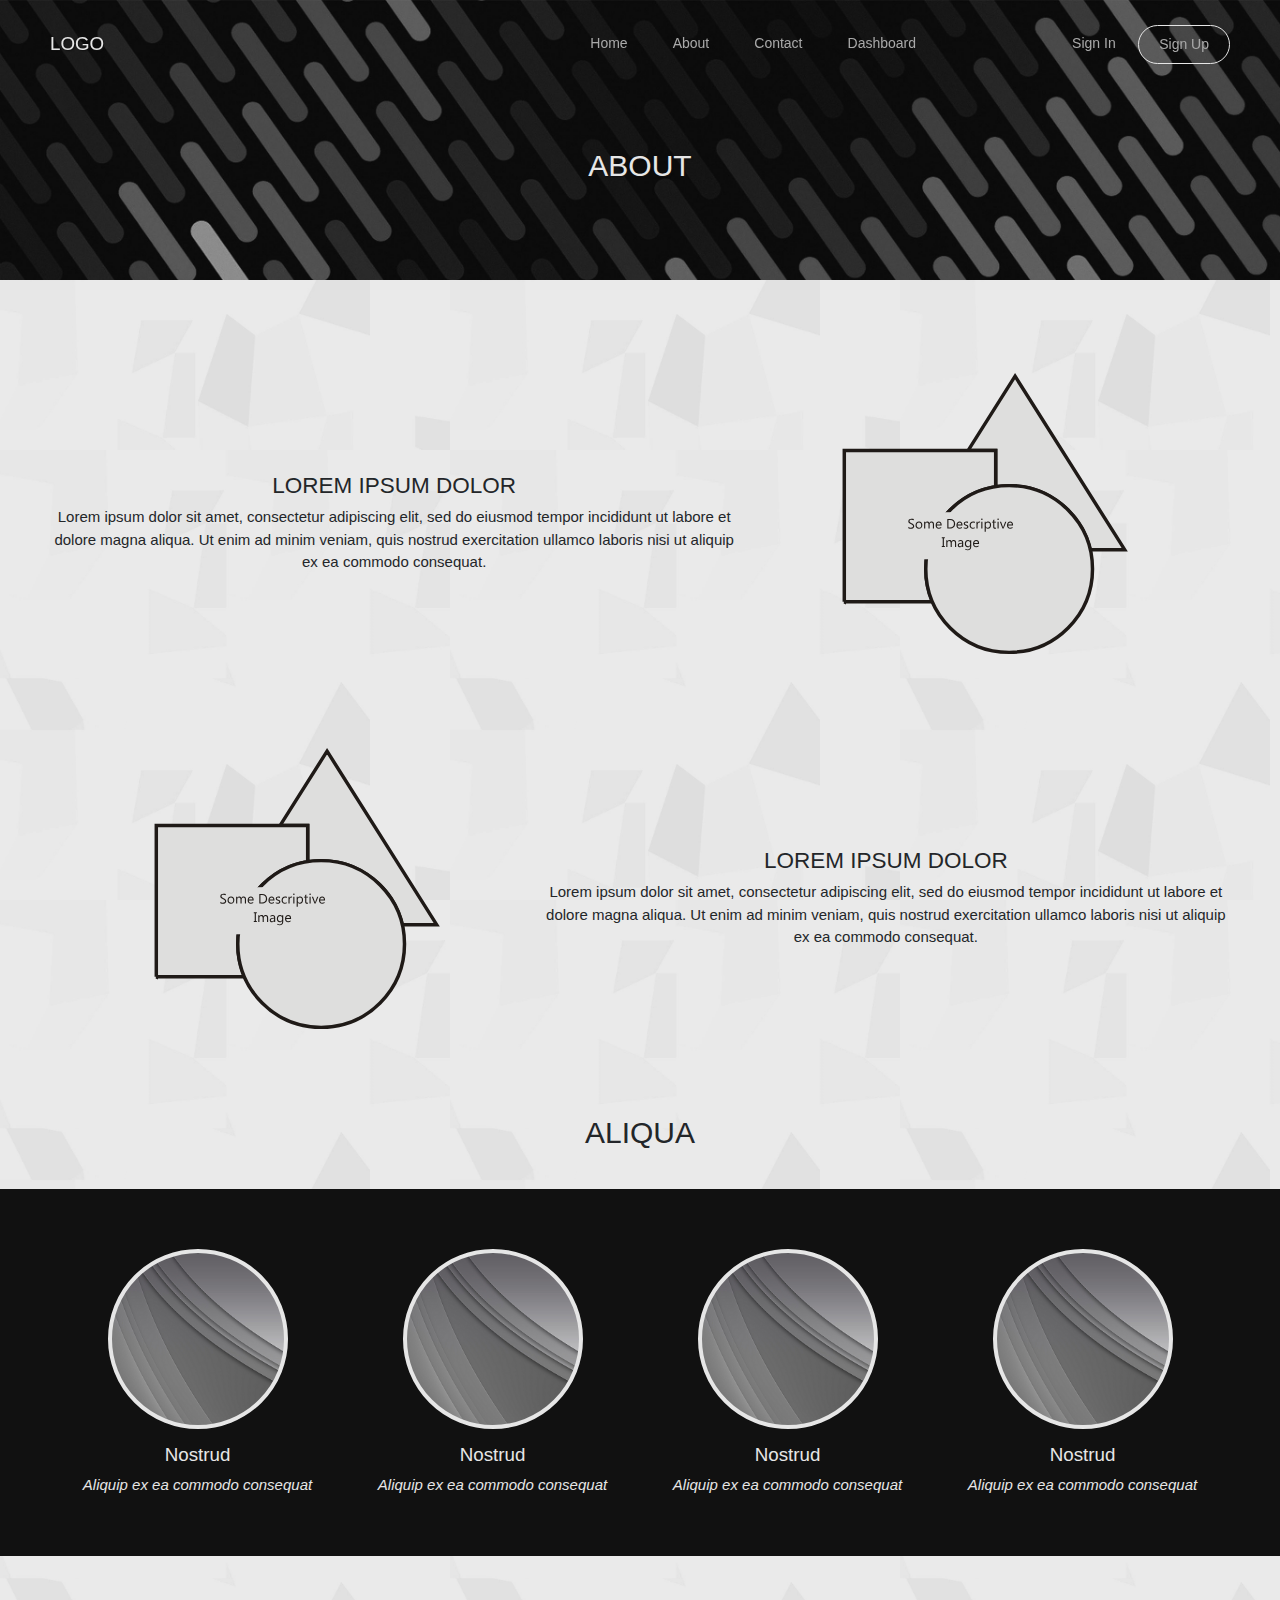
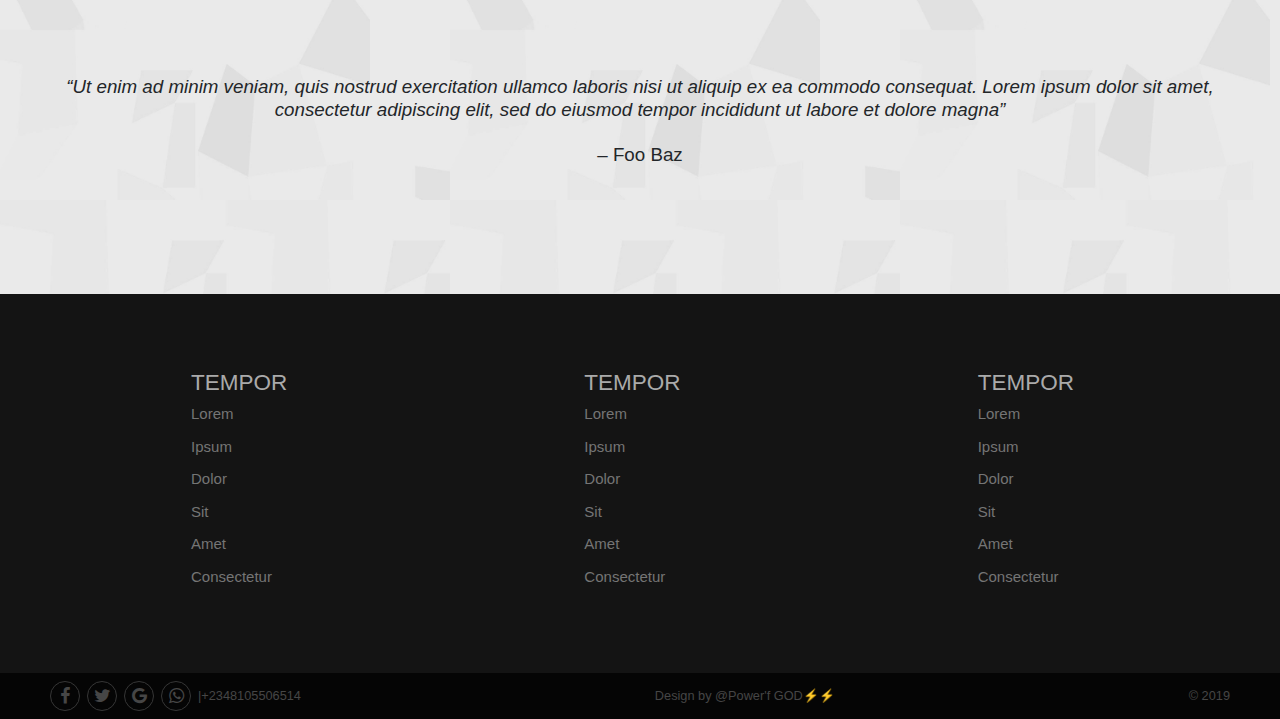
==== mock-ups/about.html @ dcc2e162 "Add files via upload" ====
<!DOCTYPE html>
<html lang='en'>
  <head>
    <meta charset='UTF-8'>
    <meta name='viewport' content='width=device-width, initial-scale=1.25'>
    <meta http-equiv='X-UA-Compatible' content='ie=edge'>
    <title>About - Mock-Ups</title>
    <!-- <link rel='stylesheet' href='https://maxcdn.bootstrapcdn.com/bootstrap/4.1.3/css/bootstrap.min.css' /> -->
    <!-- <link rel="stylesheet" href="https://cdnjs.cloudflare.com/ajax/libs/font-awesome/4.7.0/css/font-awesome.min.css"> -->
    <link rel='stylesheet' type='text/css' href='bootstrap/bootstrap.min.css' />
    <link rel="stylesheet" type='text/css' href="font-awesome/css/fa.min.css" />
    <link rel='stylesheet' type='text/css' href='css/abstract.css' />
    <link rel='stylesheet' type='text/css' href='css/header_footer.css' />
    <link rel='stylesheet' type='text/css' href='css/about.css' />
    <link rel='stylesheet' type='text/css' href='css/responsive.css' />
  </head>

 
  <body>
    <header class='fixed-top nav-wrapper'>
      <!-- navbar section - START -->
      <nav class='navbar navbar-expand-sm nav-for-PCs'>
        <div class='container-fluid'>
          <a class='navbar-brand align-self-center' href='index.html'>LOGO</a>
          <div class='navbar-nav navbar-nav-ul-wrapper d-flex justify-content-end'>
            <ul class='navbar-nav navbar-nav-ul-1 d-flex justify-content-end'>
              <li class='nav-item'>
                <!-- home page link -->
                <a class='nav-link' href='index.html'>Home</a>
              </li>
              <li class='nav-item'>
                <!-- about page link -->
                <a class='nav-link' href='about.html'>About</a>
              </li>
              <li class='nav-item'>
                <!-- contact page link -->
                <a class='nav-link' href='contact.html'>Contact</a>
              </li>
              <li class='nav-item'>
                <!-- dashboard link -->
                <a class='nav-link' href='dashboard.html'>Dashboard</a>
              </li>
            </ul>
            <ul class='navbar-nav navbar-nav-ul-2 d-flex justify-content-end'>
              <li class='nav-item'>
                <!-- sign in page link -->
                <a class='nav-link d-flex signin-link' href='signin.html'>Sign In</a>
              </li>
              <li class='nav-item'>
                <!-- sign up page link -->
                <a class='nav-link signup-link button' href='signup.html'>Sign Up</a>
              </li>
            </ul>
          </div>
        </div>
      </nav>

      <!-- for small screens e.g. mobile screens -->
      <nav class='navbar nav-for-mobiles' >
        <div class='container-fluid'>
          <!-- wrapper for icon and toggler button -->
          <div class='icon-toggler-wrapper d-flex justify-content-between col-12 no-pad'>
            <a class='navbar-brand align-self-center' href='index.html'>LOGO</a>
            <button class='navbar-toggler collapsed no-pad' type='button' data-toggle='collapse' data-target='#collapsibleNavbar' aria-expanded='false'>☰</button>
          </div>
        </div>
      </nav>
      <!-- nav links -->
      <div class='container-fluid no-pad navbar-collapse collapse' id='collapsibleNavbar'>
        <ul class='navbar-nav text-center'>
          <li class='nav-item'>
            <!-- home page link -->
            <a class='nav-link' href='index.html'>Home</a>
          </li>
          <li class='nav-item'>
            <!-- about page link -->
            <a class='nav-link' href='about.html'>About</a>
          </li>
          <li class='nav-item'>
            <!-- contact page link -->
            <a class='nav-link' href='contact.html'>Contact</a>
          </li>
          <li class='nav-item'>
            <!-- dashboard link -->
            <a class='nav-link' href='dashboard.html'>Dashboard</a>
          </li>
          <li class='nav-item'>
            <!-- signin page link -->
            <a class='nav-link' href='signin.html'>Sign In</a>
          </li>
          <li class='nav-item'>
            <!-- signup page link -->
            <a class='nav-link signup-link button' href='signup.html'>Sign Up</a>
          </li>
        </ul>
      </div>
      <!-- navbar section - END -->
    </header>

    
    <main class="about">
      <!-- landing page background-image section - START -->
      <div class='cur-page-top-bg-image'>
        <div class='container-fluid d-flex justify-content-center cur-page-top-bg-image-content'>
          <section class='d-flex flex-column justify-content-center text-center desc-content-wrapper'>
            <div class="pad-y-30px"></div>
            <h2>ABOUT</h2>
          </section>
        </div>
      </div>
      <!-- landing page background-image section - END -->

      <div class="sub-main">
        <div class="container-fluid d-flex flex-column align-items-center justify-content-center">
          <div class="pad-y-15px"></div>
          <div class="pad-y-15px d-flex flex-wrap align-items-center">
            <section class="col-12 col-md-7 text-center no-pad marg-t-30px marg-b-15px">
              <h4>LOREM IPSUM DOLOR</h4>
              <p>
                Lorem ipsum dolor sit amet, consectetur adipiscing elit, sed do eiusmod tempor incididunt ut labore et dolore magna aliqua. Ut enim ad minim veniam, quis nostrud exercitation ullamco laboris nisi ut aliquip ex ea commodo consequat.
              </p>
            </section>
            <section class="col-12 col-md-5 no-pad marg-t-15px marg-b-30px text-center">
              <img class="text-section-desc-img" src="images/desc_image.svg" />
            </section>
          </div>
          <div class="pad-y-15px d-flex flex-wrap align-items-center">
            <section class="col-12 col-md-7 text-center no-pad marg-t-30px marg-b-15px order-2">
              <h4>LOREM IPSUM DOLOR</h4>
              <p>
                Lorem ipsum dolor sit amet, consectetur adipiscing elit, sed do eiusmod tempor incididunt ut labore et dolore magna aliqua. Ut enim ad minim veniam, quis nostrud exercitation ullamco laboris nisi ut aliquip ex ea commodo consequat.
              </p>
            </section>
            <section class="col-12 col-md-5 no-pad marg-t-15px marg-b-30px text-center">
              <img class="text-section-desc-img" src="images/desc_image.svg" />
            </section>
          </div>
        </div>
  
        <h2 class="container-fluid text-center pad-y-30px">ALIQUA</h2>
        <div class="about-photos-container">
          <div class="container-fluid text-center">  
            <section class="d-flex flex-wrap pad-y-30px">
              <div class="col-12 col-md-3 d-flex flex-column pad-y-30px">
                <div class="about-photos marg-b-15px align-self-center"></div>
                <h5>Nostrud</h5>
                <i>Aliquip ex ea commodo consequat</i>
              </div>
              <div class="col-12 col-md-3 d-flex flex-column pad-y-30px">
                <div class="about-photos marg-b-15px align-self-center"></div>
                <h5>Nostrud</h5>
                <i>Aliquip ex ea commodo consequat</i>
              </div>
              <div class="col-12 col-md-3 d-flex flex-column pad-y-30px">
                <div class="about-photos marg-b-15px align-self-center"></div>
                <h5>Nostrud</h5>
                <i>Aliquip ex ea commodo consequat</i>
              </div>
              <div class="col-12 col-md-3 d-flex flex-column pad-y-30px">
                <div class="about-photos marg-b-15px align-self-center"></div>
                <h5>Nostrud</h5>
                <i>Aliquip ex ea commodo consequat</i>
              </div>
            </section>
          </div>
        </div>
        
        <div class="pad-y-30px"></div>
        <div class="container-fluid text-center pad-y-60px">
          <h5 class="col-12">
            <i>“Ut enim ad minim veniam, quis nostrud exercitation ullamco laboris nisi ut aliquip ex ea commodo consequat. Lorem ipsum dolor sit amet, consectetur adipiscing elit, sed do eiusmod tempor incididunt ut labore et dolore magna”</i><br /><br />– Foo Baz
          </h5>
        </div>
      </div>
      <div class="pad-y-30px"></div>
    </main>


    <!-- footer - START -->
    <footer>
      <div>
        <div class='container-fluid d-flex flex-wrap pad-y-60px'>
          <section class='col-12 col-sm-6 col-md-4 d-flex justify-content-center no-pad pad-y-15px pad-r-15px footer-sections'>
            <div>
              <h4>TEMPOR</h4>
              <ul>
                <li>Lorem</li>
                <li>Ipsum</li>
                <li>Dolor</li>
                <li>Sit</li>
                <li>Amet</li>
                <li>Consectetur</li>
              </ul>
            </div>
          </section>
          <section class='col-12 col-sm-6 col-md-4 d-flex justify-content-center no-pad pad-y-15px pad-r-15px footer-sections'>
            <div>
              <h4>TEMPOR</h4>
              <ul>
                <li>Lorem</li>
                <li>Ipsum</li>
                <li>Dolor</li>
                <li>Sit</li>
                <li>Amet</li>
                <li>Consectetur</li>
              </ul>
            </div>
          </section>
          <section class='col-12 col-sm-6 col-md-4 d-flex justify-content-center no-pad pad-y-15px pad-r-15px footer-sections'>
            <div>
              <h4>TEMPOR</h4>
              <ul>
                <li>Lorem</li>
                <li>Ipsum</li>
                <li>Dolor</li>
                <li>Sit</li>
                <li>Amet</li>
                <li>Consectetur</li>
              </ul>
            </div>
          </section>
        </div>
      </div>
      <!-- sub-footer - START -->
      <div>
        <div class='container-fluid d-flex flex-wrap justify-content-between'>
          <section class='d-flex justify-content-between align-items-center'>
            <a href='#!' class='d-flex align-items-center justify-content-center soc-icon'>
              <i class="fa fa-facebook"></i>
            </a>
            <a href='#!' class='d-flex align-items-center justify-content-center soc-icon'>
              <i class="fa fa-twitter"></i>
            </a>
            <a href='#!' class='d-flex align-items-center justify-content-center soc-icon'>
              <i class="fa fa-google"></i>
            </a>
            <a href='#!' class='d-flex align-items-center justify-content-center soc-icon'>
              <i class="fa fa-whatsapp"></i>
            </a>|
            <a href="tel:+2348105506514 ">+2348105506514</a> 
          </section>
          <section>Design by <a href="https://api.whatsapp.com/send?phone=2348105506514" target="_blank">@Power'f GOD⚡⚡</a></section>
          <section>&copy; 2019</section>
        </div>
      </div>
      <!-- sub-footer - END -->
    </footer>
    <!-- footer end  -->

    <div class="fixed-top h-100 w-100 dark-bg-overlay hide"></div>
    
  
    <!-- <script src='https://ajax.googleapis.com/ajax/libs/jquery/3.3.1/jquery.min.js'></script> -->
    <!-- <script src='https://maxcdn.bootstrapcdn.com/bootstrap/4.1.3/js/bootstrap.min.js'></script> -->
    <script type='text/javascript' src='js/jquery.js'></script>
    <script type='text/javascript' src='bootstrap/bootstrap.min.js'></script>
    <script type='text/javascript' src='js/main.js'></script>
  </body>
</html>
---- mock-ups/font-awesome/css/fa.min.css ----
/*!
 *  Font Awesome 4.7.0 by @davegandy - http://fontawesome.io - @fontawesome
 *  License - http://fontawesome.io/license (Font: SIL OFL 1.1, CSS: MIT License)
 */@font-face{font-family:'FontAwesome';src:url('../fonts/fontawesome-webfont.eot?v=4.7.0');src:url('../fonts/fontawesome-webfont.eot?#iefix&v=4.7.0') format('embedded-opentype'),url('../fonts/fontawesome-webfont.woff2?v=4.7.0') format('woff2'),url('../fonts/fontawesome-webfont.woff?v=4.7.0') format('woff'),url('../fonts/fontawesome-webfont.ttf?v=4.7.0') format('truetype'),url('../fonts/fontawesome-webfont.svg?v=4.7.0#fontawesomeregular') format('svg');font-weight:normal;font-style:normal}.fa{display:inline-block;font:normal normal normal 14px/1 FontAwesome;font-size:inherit;text-rendering:auto;-webkit-font-smoothing:antialiased;-moz-osx-font-smoothing:grayscale}.fa-lg{font-size:1.33333333em;line-height:.75em;vertical-align:-15%}.fa-2x{font-size:2em}.fa-3x{font-size:3em}.fa-4x{font-size:4em}.fa-5x{font-size:5em}.fa-fw{width:1.28571429em;text-align:center}.fa-ul{padding-left:0;margin-left:2.14285714em;list-style-type:none}.fa-ul>li{position:relative}.fa-li{position:absolute;left:-2.14285714em;width:2.14285714em;top:.14285714em;text-align:center}.fa-li.fa-lg{left:-1.85714286em}.fa-border{padding:.2em .25em .15em;border:solid .08em #eee;border-radius:.1em}.fa-pull-left{float:left}.fa-pull-right{float:right}.fa.fa-pull-left{margin-right:.3em}.fa.fa-pull-right{margin-left:.3em}.pull-right{float:right}.pull-left{float:left}.fa.pull-left{margin-right:.3em}.fa.pull-right{margin-left:.3em}.fa-spin{-webkit-animation:fa-spin 2s infinite linear;animation:fa-spin 2s infinite linear}.fa-pulse{-webkit-animation:fa-spin 1s infinite steps(8);animation:fa-spin 1s infinite steps(8)}@-webkit-keyframes fa-spin{0%{-webkit-transform:rotate(0deg);transform:rotate(0deg)}100%{-webkit-transform:rotate(359deg);transform:rotate(359deg)}}@keyframes fa-spin{0%{-webkit-transform:rotate(0deg);transform:rotate(0deg)}100%{-webkit-transform:rotate(359deg);transform:rotate(359deg)}}.fa-rotate-90{-ms-filter:"progid:DXImageTransform.Microsoft.BasicImage(rotation=1)";-webkit-transform:rotate(90deg);-ms-transform:rotate(90deg);transform:rotate(90deg)}.fa-rotate-180{-ms-filter:"progid:DXImageTransform.Microsoft.BasicImage(rotation=2)";-webkit-transform:rotate(180deg);-ms-transform:rotate(180deg);transform:rotate(180deg)}.fa-rotate-270{-ms-filter:"progid:DXImageTransform.Microsoft.BasicImage(rotation=3)";-webkit-transform:rotate(270deg);-ms-transform:rotate(270deg);transform:rotate(270deg)}.fa-flip-horizontal{-ms-filter:"progid:DXImageTransform.Microsoft.BasicImage(rotation=0, mirror=1)";-webkit-transform:scale(-1, 1);-ms-transform:scale(-1, 1);transform:scale(-1, 1)}.fa-flip-vertical{-ms-filter:"progid:DXImageTransform.Microsoft.BasicImage(rotation=2, mirror=1)";-webkit-transform:scale(1, -1);-ms-transform:scale(1, -1);transform:scale(1, -1)}:root .fa-rotate-90,:root .fa-rotate-180,:root .fa-rotate-270,:root .fa-flip-horizontal,:root .fa-flip-vertical{filter:none}.fa-stack{position:relative;display:inline-block;width:2em;height:2em;line-height:2em;vertical-align:middle}.fa-stack-1x,.fa-stack-2x{position:absolute;left:0;width:100%;text-align:center}.fa-stack-1x{line-height:inherit}.fa-stack-2x{font-size:2em}.fa-inverse{color:#fff}.fa-glass:before{content:"\f000"}.fa-music:before{content:"\f001"}.fa-search:before{content:"\f002"}.fa-envelope-o:before{content:"\f003"}.fa-heart:before{content:"\f004"}.fa-star:before{content:"\f005"}.fa-star-o:before{content:"\f006"}.fa-user:before{content:"\f007"}.fa-film:before{content:"\f008"}.fa-th-large:before{content:"\f009"}.fa-th:before{content:"\f00a"}.fa-th-list:before{content:"\f00b"}.fa-check:before{content:"\f00c"}.fa-remove:before,.fa-close:before,.fa-times:before{content:"\f00d"}.fa-search-plus:before{content:"\f00e"}.fa-search-minus:before{content:"\f010"}.fa-power-off:before{content:"\f011"}.fa-signal:before{content:"\f012"}.fa-gear:before,.fa-cog:before{content:"\f013"}.fa-trash-o:before{content:"\f014"}.fa-home:before{content:"\f015"}.fa-file-o:before{content:"\f016"}.fa-clock-o:before{content:"\f017"}.fa-road:before{content:"\f018"}.fa-download:before{content:"\f019"}.fa-arrow-circle-o-down:before{content:"\f01a"}.fa-arrow-circle-o-up:before{content:"\f01b"}.fa-inbox:before{content:"\f01c"}.fa-play-circle-o:before{content:"\f01d"}.fa-rotate-right:before,.fa-repeat:before{content:"\f01e"}.fa-refresh:before{content:"\f021"}.fa-list-alt:before{content:"\f022"}.fa-lock:before{content:"\f023"}.fa-flag:before{content:"\f024"}.fa-headphones:before{content:"\f025"}.fa-volume-off:before{content:"\f026"}.fa-volume-down:before{content:"\f027"}.fa-volume-up:before{content:"\f028"}.fa-qrcode:before{content:"\f029"}.fa-barcode:before{content:"\f02a"}.fa-tag:before{content:"\f02b"}.fa-tags:before{content:"\f02c"}.fa-book:before{content:"\f02d"}.fa-bookmark:before{content:"\f02e"}.fa-print:before{content:"\f02f"}.fa-camera:before{content:"\f030"}.fa-font:before{content:"\f031"}.fa-bold:before{content:"\f032"}.fa-italic:before{content:"\f033"}.fa-text-height:before{content:"\f034"}.fa-text-width:before{content:"\f035"}.fa-align-left:before{content:"\f036"}.fa-align-center:before{content:"\f037"}.fa-align-right:before{content:"\f038"}.fa-align-justify:before{content:"\f039"}.fa-list:before{content:"\f03a"}.fa-dedent:before,.fa-outdent:before{content:"\f03b"}.fa-indent:before{content:"\f03c"}.fa-video-camera:before{content:"\f03d"}.fa-photo:before,.fa-image:before,.fa-picture-o:before{content:"\f03e"}.fa-pencil:before{content:"\f040"}.fa-map-marker:before{content:"\f041"}.fa-adjust:before{content:"\f042"}.fa-tint:before{content:"\f043"}.fa-edit:before,.fa-pencil-square-o:before{content:"\f044"}.fa-share-square-o:before{content:"\f045"}.fa-check-square-o:before{content:"\f046"}.fa-arrows:before{content:"\f047"}.fa-step-backward:before{content:"\f048"}.fa-fast-backward:before{content:"\f049"}.fa-backward:before{content:"\f04a"}.fa-play:before{content:"\f04b"}.fa-pause:before{content:"\f04c"}.fa-stop:before{content:"\f04d"}.fa-forward:before{content:"\f04e"}.fa-fast-forward:before{content:"\f050"}.fa-step-forward:before{content:"\f051"}.fa-eject:before{content:"\f052"}.fa-chevron-left:before{content:"\f053"}.fa-chevron-right:before{content:"\f054"}.fa-plus-circle:before{content:"\f055"}.fa-minus-circle:before{content:"\f056"}.fa-times-circle:before{content:"\f057"}.fa-check-circle:before{content:"\f058"}.fa-question-circle:before{content:"\f059"}.fa-info-circle:before{content:"\f05a"}.fa-crosshairs:before{content:"\f05b"}.fa-times-circle-o:before{content:"\f05c"}.fa-check-circle-o:before{content:"\f05d"}.fa-ban:before{content:"\f05e"}.fa-arrow-left:before{content:"\f060"}.fa-arrow-right:before{content:"\f061"}.fa-arrow-up:before{content:"\f062"}.fa-arrow-down:before{content:"\f063"}.fa-mail-forward:before,.fa-share:before{content:"\f064"}.fa-expand:before{content:"\f065"}.fa-compress:before{content:"\f066"}.fa-plus:before{content:"\f067"}.fa-minus:before{content:"\f068"}.fa-asterisk:before{content:"\f069"}.fa-exclamation-circle:before{content:"\f06a"}.fa-gift:before{content:"\f06b"}.fa-leaf:before{content:"\f06c"}.fa-fire:before{content:"\f06d"}.fa-eye:before{content:"\f06e"}.fa-eye-slash:before{content:"\f070"}.fa-warning:before,.fa-exclamation-triangle:before{content:"\f071"}.fa-plane:before{content:"\f072"}.fa-calendar:before{content:"\f073"}.fa-random:before{content:"\f074"}.fa-comment:before{content:"\f075"}.fa-magnet:before{content:"\f076"}.fa-chevron-up:before{content:"\f077"}.fa-chevron-down:before{content:"\f078"}.fa-retweet:before{content:"\f079"}.fa-shopping-cart:before{content:"\f07a"}.fa-folder:before{content:"\f07b"}.fa-folder-open:before{content:"\f07c"}.fa-arrows-v:before{content:"\f07d"}.fa-arrows-h:before{content:"\f07e"}.fa-bar-chart-o:before,.fa-bar-chart:before{content:"\f080"}.fa-twitter-square:before{content:"\f081"}.fa-facebook-square:before{content:"\f082"}.fa-camera-retro:before{content:"\f083"}.fa-key:before{content:"\f084"}.fa-gears:before,.fa-cogs:before{content:"\f085"}.fa-comments:before{content:"\f086"}.fa-thumbs-o-up:before{content:"\f087"}.fa-thumbs-o-down:before{content:"\f088"}.fa-star-half:before{content:"\f089"}.fa-heart-o:before{content:"\f08a"}.fa-sign-out:before{content:"\f08b"}.fa-linkedin-square:before{content:"\f08c"}.fa-thumb-tack:before{content:"\f08d"}.fa-external-link:before{content:"\f08e"}.fa-sign-in:before{content:"\f090"}.fa-trophy:before{content:"\f091"}.fa-github-square:before{content:"\f092"}.fa-upload:before{content:"\f093"}.fa-lemon-o:before{content:"\f094"}.fa-phone:before{content:"\f095"}.fa-square-o:before{content:"\f096"}.fa-bookmark-o:before{content:"\f097"}.fa-phone-square:before{content:"\f098"}.fa-twitter:before{content:"\f099"}.fa-facebook-f:before,.fa-facebook:before{content:"\f09a"}.fa-github:before{content:"\f09b"}.fa-unlock:before{content:"\f09c"}.fa-credit-card:before{content:"\f09d"}.fa-feed:before,.fa-rss:before{content:"\f09e"}.fa-hdd-o:before{content:"\f0a0"}.fa-bullhorn:before{content:"\f0a1"}.fa-bell:before{content:"\f0f3"}.fa-certificate:before{content:"\f0a3"}.fa-hand-o-right:before{content:"\f0a4"}.fa-hand-o-left:before{content:"\f0a5"}.fa-hand-o-up:before{content:"\f0a6"}.fa-hand-o-down:before{content:"\f0a7"}.fa-arrow-circle-left:before{content:"\f0a8"}.fa-arrow-circle-right:before{content:"\f0a9"}.fa-arrow-circle-up:before{content:"\f0aa"}.fa-arrow-circle-down:before{content:"\f0ab"}.fa-globe:before{content:"\f0ac"}.fa-wrench:before{content:"\f0ad"}.fa-tasks:before{content:"\f0ae"}.fa-filter:before{content:"\f0b0"}.fa-briefcase:before{content:"\f0b1"}.fa-arrows-alt:before{content:"\f0b2"}.fa-group:before,.fa-users:before{content:"\f0c0"}.fa-chain:before,.fa-link:before{content:"\f0c1"}.fa-cloud:before{content:"\f0c2"}.fa-flask:before{content:"\f0c3"}.fa-cut:before,.fa-scissors:before{content:"\f0c4"}.fa-copy:before,.fa-files-o:before{content:"\f0c5"}.fa-paperclip:before{content:"\f0c6"}.fa-save:before,.fa-floppy-o:before{content:"\f0c7"}.fa-square:before{content:"\f0c8"}.fa-navicon:before,.fa-reorder:before,.fa-bars:before{content:"\f0c9"}.fa-list-ul:before{content:"\f0ca"}.fa-list-ol:before{content:"\f0cb"}.fa-strikethrough:before{content:"\f0cc"}.fa-underline:before{content:"\f0cd"}.fa-table:before{content:"\f0ce"}.fa-magic:before{content:"\f0d0"}.fa-truck:before{content:"\f0d1"}.fa-pinterest:before{content:"\f0d2"}.fa-pinterest-square:before{content:"\f0d3"}.fa-google-plus-square:before{content:"\f0d4"}.fa-google-plus:before{content:"\f0d5"}.fa-money:before{content:"\f0d6"}.fa-caret-down:before{content:"\f0d7"}.fa-caret-up:before{content:"\f0d8"}.fa-caret-left:before{content:"\f0d9"}.fa-caret-right:before{content:"\f0da"}.fa-columns:before{content:"\f0db"}.fa-unsorted:before,.fa-sort:before{content:"\f0dc"}.fa-sort-down:before,.fa-sort-desc:before{content:"\f0dd"}.fa-sort-up:before,.fa-sort-asc:before{content:"\f0de"}.fa-envelope:before{content:"\f0e0"}.fa-linkedin:before{content:"\f0e1"}.fa-rotate-left:before,.fa-undo:before{content:"\f0e2"}.fa-legal:before,.fa-gavel:before{content:"\f0e3"}.fa-dashboard:before,.fa-tachometer:before{content:"\f0e4"}.fa-comment-o:before{content:"\f0e5"}.fa-comments-o:before{content:"\f0e6"}.fa-flash:before,.fa-bolt:before{content:"\f0e7"}.fa-sitemap:before{content:"\f0e8"}.fa-umbrella:before{content:"\f0e9"}.fa-paste:before,.fa-clipboard:before{content:"\f0ea"}.fa-lightbulb-o:before{content:"\f0eb"}.fa-exchange:before{content:"\f0ec"}.fa-cloud-download:before{content:"\f0ed"}.fa-cloud-upload:before{content:"\f0ee"}.fa-user-md:before{content:"\f0f0"}.fa-stethoscope:before{content:"\f0f1"}.fa-suitcase:before{content:"\f0f2"}.fa-bell-o:before{content:"\f0a2"}.fa-coffee:before{content:"\f0f4"}.fa-cutlery:before{content:"\f0f5"}.fa-file-text-o:before{content:"\f0f6"}.fa-building-o:before{content:"\f0f7"}.fa-hospital-o:before{content:"\f0f8"}.fa-ambulance:before{content:"\f0f9"}.fa-medkit:before{content:"\f0fa"}.fa-fighter-jet:before{content:"\f0fb"}.fa-beer:before{content:"\f0fc"}.fa-h-square:before{content:"\f0fd"}.fa-plus-square:before{content:"\f0fe"}.fa-angle-double-left:before{content:"\f100"}.fa-angle-double-right:before{content:"\f101"}.fa-angle-double-up:before{content:"\f102"}.fa-angle-double-down:before{content:"\f103"}.fa-angle-left:before{content:"\f104"}.fa-angle-right:before{content:"\f105"}.fa-angle-up:before{content:"\f106"}.fa-angle-down:before{content:"\f107"}.fa-desktop:before{content:"\f108"}.fa-laptop:before{content:"\f109"}.fa-tablet:before{content:"\f10a"}.fa-mobile-phone:before,.fa-mobile:before{content:"\f10b"}.fa-circle-o:before{content:"\f10c"}.fa-quote-left:before{content:"\f10d"}.fa-quote-right:before{content:"\f10e"}.fa-spinner:before{content:"\f110"}.fa-circle:before{content:"\f111"}.fa-mail-reply:before,.fa-reply:before{content:"\f112"}.fa-github-alt:before{content:"\f113"}.fa-folder-o:before{content:"\f114"}.fa-folder-open-o:before{content:"\f115"}.fa-smile-o:before{content:"\f118"}.fa-frown-o:before{content:"\f119"}.fa-meh-o:before{content:"\f11a"}.fa-gamepad:before{content:"\f11b"}.fa-keyboard-o:before{content:"\f11c"}.fa-flag-o:before{content:"\f11d"}.fa-flag-checkered:before{content:"\f11e"}.fa-terminal:before{content:"\f120"}.fa-code:before{content:"\f121"}.fa-mail-reply-all:before,.fa-reply-all:before{content:"\f122"}.fa-star-half-empty:before,.fa-star-half-full:before,.fa-star-half-o:before{content:"\f123"}.fa-location-arrow:before{content:"\f124"}.fa-crop:before{content:"\f125"}.fa-code-fork:before{content:"\f126"}.fa-unlink:before,.fa-chain-broken:before{content:"\f127"}.fa-question:before{content:"\f128"}.fa-info:before{content:"\f129"}.fa-exclamation:before{content:"\f12a"}.fa-superscript:before{content:"\f12b"}.fa-subscript:before{content:"\f12c"}.fa-eraser:before{content:"\f12d"}.fa-puzzle-piece:before{content:"\f12e"}.fa-microphone:before{content:"\f130"}.fa-microphone-slash:before{content:"\f131"}.fa-shield:before{content:"\f132"}.fa-calendar-o:before{content:"\f133"}.fa-fire-extinguisher:before{content:"\f134"}.fa-rocket:before{content:"\f135"}.fa-maxcdn:before{content:"\f136"}.fa-chevron-circle-left:before{content:"\f137"}.fa-chevron-circle-right:before{content:"\f138"}.fa-chevron-circle-up:before{content:"\f139"}.fa-chevron-circle-down:before{content:"\f13a"}.fa-html5:before{content:"\f13b"}.fa-css3:before{content:"\f13c"}.fa-anchor:before{content:"\f13d"}.fa-unlock-alt:before{content:"\f13e"}.fa-bullseye:before{content:"\f140"}.fa-ellipsis-h:before{content:"\f141"}.fa-ellipsis-v:before{content:"\f142"}.fa-rss-square:before{content:"\f143"}.fa-play-circle:before{content:"\f144"}.fa-ticket:before{content:"\f145"}.fa-minus-square:before{content:"\f146"}.fa-minus-square-o:before{content:"\f147"}.fa-level-up:before{content:"\f148"}.fa-level-down:before{content:"\f149"}.fa-check-square:before{content:"\f14a"}.fa-pencil-square:before{content:"\f14b"}.fa-external-link-square:before{content:"\f14c"}.fa-share-square:before{content:"\f14d"}.fa-compass:before{content:"\f14e"}.fa-toggle-down:before,.fa-caret-square-o-down:before{content:"\f150"}.fa-toggle-up:before,.fa-caret-square-o-up:before{content:"\f151"}.fa-toggle-right:before,.fa-caret-square-o-right:before{content:"\f152"}.fa-euro:before,.fa-eur:before{content:"\f153"}.fa-gbp:before{content:"\f154"}.fa-dollar:before,.fa-usd:before{content:"\f155"}.fa-rupee:before,.fa-inr:before{content:"\f156"}.fa-cny:before,.fa-rmb:before,.fa-yen:before,.fa-jpy:before{content:"\f157"}.fa-ruble:before,.fa-rouble:before,.fa-rub:before{content:"\f158"}.fa-won:before,.fa-krw:before{content:"\f159"}.fa-bitcoin:before,.fa-btc:before{content:"\f15a"}.fa-file:before{content:"\f15b"}.fa-file-text:before{content:"\f15c"}.fa-sort-alpha-asc:before{content:"\f15d"}.fa-sort-alpha-desc:before{content:"\f15e"}.fa-sort-amount-asc:before{content:"\f160"}.fa-sort-amount-desc:before{content:"\f161"}.fa-sort-numeric-asc:before{content:"\f162"}.fa-sort-numeric-desc:before{content:"\f163"}.fa-thumbs-up:before{content:"\f164"}.fa-thumbs-down:before{content:"\f165"}.fa-youtube-square:before{content:"\f166"}.fa-youtube:before{content:"\f167"}.fa-xing:before{content:"\f168"}.fa-xing-square:before{content:"\f169"}.fa-youtube-play:before{content:"\f16a"}.fa-dropbox:before{content:"\f16b"}.fa-stack-overflow:before{content:"\f16c"}.fa-instagram:before{content:"\f16d"}.fa-flickr:before{content:"\f16e"}.fa-adn:before{content:"\f170"}.fa-bitbucket:before{content:"\f171"}.fa-bitbucket-square:before{content:"\f172"}.fa-tumblr:before{content:"\f173"}.fa-tumblr-square:before{content:"\f174"}.fa-long-arrow-down:before{content:"\f175"}.fa-long-arrow-up:before{content:"\f176"}.fa-long-arrow-left:before{content:"\f177"}.fa-long-arrow-right:before{content:"\f178"}.fa-apple:before{content:"\f179"}.fa-windows:before{content:"\f17a"}.fa-android:before{content:"\f17b"}.fa-linux:before{content:"\f17c"}.fa-dribbble:before{content:"\f17d"}.fa-skype:before{content:"\f17e"}.fa-foursquare:before{content:"\f180"}.fa-trello:before{content:"\f181"}.fa-female:before{content:"\f182"}.fa-male:before{content:"\f183"}.fa-gittip:before,.fa-gratipay:before{content:"\f184"}.fa-sun-o:before{content:"\f185"}.fa-moon-o:before{content:"\f186"}.fa-archive:before{content:"\f187"}.fa-bug:before{content:"\f188"}.fa-vk:before{content:"\f189"}.fa-weibo:before{content:"\f18a"}.fa-renren:before{content:"\f18b"}.fa-pagelines:before{content:"\f18c"}.fa-stack-exchange:before{content:"\f18d"}.fa-arrow-circle-o-right:before{content:"\f18e"}.fa-arrow-circle-o-left:before{content:"\f190"}.fa-toggle-left:before,.fa-caret-square-o-left:before{content:"\f191"}.fa-dot-circle-o:before{content:"\f192"}.fa-wheelchair:before{content:"\f193"}.fa-vimeo-square:before{content:"\f194"}.fa-turkish-lira:before,.fa-try:before{content:"\f195"}.fa-plus-square-o:before{content:"\f196"}.fa-space-shuttle:before{content:"\f197"}.fa-slack:before{content:"\f198"}.fa-envelope-square:before{content:"\f199"}.fa-wordpress:before{content:"\f19a"}.fa-openid:before{content:"\f19b"}.fa-institution:before,.fa-bank:before,.fa-university:before{content:"\f19c"}.fa-mortar-board:before,.fa-graduation-cap:before{content:"\f19d"}.fa-yahoo:before{content:"\f19e"}.fa-google:before{content:"\f1a0"}.fa-reddit:before{content:"\f1a1"}.fa-reddit-square:before{content:"\f1a2"}.fa-stumbleupon-circle:before{content:"\f1a3"}.fa-stumbleupon:before{content:"\f1a4"}.fa-delicious:before{content:"\f1a5"}.fa-digg:before{content:"\f1a6"}.fa-pied-piper-pp:before{content:"\f1a7"}.fa-pied-piper-alt:before{content:"\f1a8"}.fa-drupal:before{content:"\f1a9"}.fa-joomla:before{content:"\f1aa"}.fa-language:before{content:"\f1ab"}.fa-fax:before{content:"\f1ac"}.fa-building:before{content:"\f1ad"}.fa-child:before{content:"\f1ae"}.fa-paw:before{content:"\f1b0"}.fa-spoon:before{content:"\f1b1"}.fa-cube:before{content:"\f1b2"}.fa-cubes:before{content:"\f1b3"}.fa-behance:before{content:"\f1b4"}.fa-behance-square:before{content:"\f1b5"}.fa-steam:before{content:"\f1b6"}.fa-steam-square:before{content:"\f1b7"}.fa-recycle:before{content:"\f1b8"}.fa-automobile:before,.fa-car:before{content:"\f1b9"}.fa-cab:before,.fa-taxi:before{content:"\f1ba"}.fa-tree:before{content:"\f1bb"}.fa-spotify:before{content:"\f1bc"}.fa-deviantart:before{content:"\f1bd"}.fa-soundcloud:before{content:"\f1be"}.fa-database:before{content:"\f1c0"}.fa-file-pdf-o:before{content:"\f1c1"}.fa-file-word-o:before{content:"\f1c2"}.fa-file-excel-o:before{content:"\f1c3"}.fa-file-powerpoint-o:before{content:"\f1c4"}.fa-file-photo-o:before,.fa-file-picture-o:before,.fa-file-image-o:before{content:"\f1c5"}.fa-file-zip-o:before,.fa-file-archive-o:before{content:"\f1c6"}.fa-file-sound-o:before,.fa-file-audio-o:before{content:"\f1c7"}.fa-file-movie-o:before,.fa-file-video-o:before{content:"\f1c8"}.fa-file-code-o:before{content:"\f1c9"}.fa-vine:before{content:"\f1ca"}.fa-codepen:before{content:"\f1cb"}.fa-jsfiddle:before{content:"\f1cc"}.fa-life-bouy:before,.fa-life-buoy:before,.fa-life-saver:before,.fa-support:before,.fa-life-ring:before{content:"\f1cd"}.fa-circle-o-notch:before{content:"\f1ce"}.fa-ra:before,.fa-resistance:before,.fa-rebel:before{content:"\f1d0"}.fa-ge:before,.fa-empire:before{content:"\f1d1"}.fa-git-square:before{content:"\f1d2"}.fa-git:before{content:"\f1d3"}.fa-y-combinator-square:before,.fa-yc-square:before,.fa-hacker-news:before{content:"\f1d4"}.fa-tencent-weibo:before{content:"\f1d5"}.fa-qq:before{content:"\f1d6"}.fa-wechat:before,.fa-weixin:before{content:"\f1d7"}.fa-send:before,.fa-paper-plane:before{content:"\f1d8"}.fa-send-o:before,.fa-paper-plane-o:before{content:"\f1d9"}.fa-history:before{content:"\f1da"}.fa-circle-thin:before{content:"\f1db"}.fa-header:before{content:"\f1dc"}.fa-paragraph:before{content:"\f1dd"}.fa-sliders:before{content:"\f1de"}.fa-share-alt:before{content:"\f1e0"}.fa-share-alt-square:before{content:"\f1e1"}.fa-bomb:before{content:"\f1e2"}.fa-soccer-ball-o:before,.fa-futbol-o:before{content:"\f1e3"}.fa-tty:before{content:"\f1e4"}.fa-binoculars:before{content:"\f1e5"}.fa-plug:before{content:"\f1e6"}.fa-slideshare:before{content:"\f1e7"}.fa-twitch:before{content:"\f1e8"}.fa-yelp:before{content:"\f1e9"}.fa-newspaper-o:before{content:"\f1ea"}.fa-wifi:before{content:"\f1eb"}.fa-calculator:before{content:"\f1ec"}.fa-paypal:before{content:"\f1ed"}.fa-google-wallet:before{content:"\f1ee"}.fa-cc-visa:before{content:"\f1f0"}.fa-cc-mastercard:before{content:"\f1f1"}.fa-cc-discover:before{content:"\f1f2"}.fa-cc-amex:before{content:"\f1f3"}.fa-cc-paypal:before{content:"\f1f4"}.fa-cc-stripe:before{content:"\f1f5"}.fa-bell-slash:before{content:"\f1f6"}.fa-bell-slash-o:before{content:"\f1f7"}.fa-trash:before{content:"\f1f8"}.fa-copyright:before{content:"\f1f9"}.fa-at:before{content:"\f1fa"}.fa-eyedropper:before{content:"\f1fb"}.fa-paint-brush:before{content:"\f1fc"}.fa-birthday-cake:before{content:"\f1fd"}.fa-area-chart:before{content:"\f1fe"}.fa-pie-chart:before{content:"\f200"}.fa-line-chart:before{content:"\f201"}.fa-lastfm:before{content:"\f202"}.fa-lastfm-square:before{content:"\f203"}.fa-toggle-off:before{content:"\f204"}.fa-toggle-on:before{content:"\f205"}.fa-bicycle:before{content:"\f206"}.fa-bus:before{content:"\f207"}.fa-ioxhost:before{content:"\f208"}.fa-angellist:before{content:"\f209"}.fa-cc:before{content:"\f20a"}.fa-shekel:before,.fa-sheqel:before,.fa-ils:before{content:"\f20b"}.fa-meanpath:before{content:"\f20c"}.fa-buysellads:before{content:"\f20d"}.fa-connectdevelop:before{content:"\f20e"}.fa-dashcube:before{content:"\f210"}.fa-forumbee:before{content:"\f211"}.fa-leanpub:before{content:"\f212"}.fa-sellsy:before{content:"\f213"}.fa-shirtsinbulk:before{content:"\f214"}.fa-simplybuilt:before{content:"\f215"}.fa-skyatlas:before{content:"\f216"}.fa-cart-plus:before{content:"\f217"}.fa-cart-arrow-down:before{content:"\f218"}.fa-diamond:before{content:"\f219"}.fa-ship:before{content:"\f21a"}.fa-user-secret:before{content:"\f21b"}.fa-motorcycle:before{content:"\f21c"}.fa-street-view:before{content:"\f21d"}.fa-heartbeat:before{content:"\f21e"}.fa-venus:before{content:"\f221"}.fa-mars:before{content:"\f222"}.fa-mercury:before{content:"\f223"}.fa-intersex:before,.fa-transgender:before{content:"\f224"}.fa-transgender-alt:before{content:"\f225"}.fa-venus-double:before{content:"\f226"}.fa-mars-double:before{content:"\f227"}.fa-venus-mars:before{content:"\f228"}.fa-mars-stroke:before{content:"\f229"}.fa-mars-stroke-v:before{content:"\f22a"}.fa-mars-stroke-h:before{content:"\f22b"}.fa-neuter:before{content:"\f22c"}.fa-genderless:before{content:"\f22d"}.fa-facebook-official:before{content:"\f230"}.fa-pinterest-p:before{content:"\f231"}.fa-whatsapp:before{content:"\f232"}.fa-server:before{content:"\f233"}.fa-user-plus:before{content:"\f234"}.fa-user-times:before{content:"\f235"}.fa-hotel:before,.fa-bed:before{content:"\f236"}.fa-viacoin:before{content:"\f237"}.fa-train:before{content:"\f238"}.fa-subway:before{content:"\f239"}.fa-medium:before{content:"\f23a"}.fa-yc:before,.fa-y-combinator:before{content:"\f23b"}.fa-optin-monster:before{content:"\f23c"}.fa-opencart:before{content:"\f23d"}.fa-expeditedssl:before{content:"\f23e"}.fa-battery-4:before,.fa-battery:before,.fa-battery-full:before{content:"\f240"}.fa-battery-3:before,.fa-battery-three-quarters:before{content:"\f241"}.fa-battery-2:before,.fa-battery-half:before{content:"\f242"}.fa-battery-1:before,.fa-battery-quarter:before{content:"\f243"}.fa-battery-0:before,.fa-battery-empty:before{content:"\f244"}.fa-mouse-pointer:before{content:"\f245"}.fa-i-cursor:before{content:"\f246"}.fa-object-group:before{content:"\f247"}.fa-object-ungroup:before{content:"\f248"}.fa-sticky-note:before{content:"\f249"}.fa-sticky-note-o:before{content:"\f24a"}.fa-cc-jcb:before{content:"\f24b"}.fa-cc-diners-club:before{content:"\f24c"}.fa-clone:before{content:"\f24d"}.fa-balance-scale:before{content:"\f24e"}.fa-hourglass-o:before{content:"\f250"}.fa-hourglass-1:before,.fa-hourglass-start:before{content:"\f251"}.fa-hourglass-2:before,.fa-hourglass-half:before{content:"\f252"}.fa-hourglass-3:before,.fa-hourglass-end:before{content:"\f253"}.fa-hourglass:before{content:"\f254"}.fa-hand-grab-o:before,.fa-hand-rock-o:before{content:"\f255"}.fa-hand-stop-o:before,.fa-hand-paper-o:before{content:"\f256"}.fa-hand-scissors-o:before{content:"\f257"}.fa-hand-lizard-o:before{content:"\f258"}.fa-hand-spock-o:before{content:"\f259"}.fa-hand-pointer-o:before{content:"\f25a"}.fa-hand-peace-o:before{content:"\f25b"}.fa-trademark:before{content:"\f25c"}.fa-registered:before{content:"\f25d"}.fa-creative-commons:before{content:"\f25e"}.fa-gg:before{content:"\f260"}.fa-gg-circle:before{content:"\f261"}.fa-tripadvisor:before{content:"\f262"}.fa-odnoklassniki:before{content:"\f263"}.fa-odnoklassniki-square:before{content:"\f264"}.fa-get-pocket:before{content:"\f265"}.fa-wikipedia-w:before{content:"\f266"}.fa-safari:before{content:"\f267"}.fa-chrome:before{content:"\f268"}.fa-firefox:before{content:"\f269"}.fa-opera:before{content:"\f26a"}.fa-internet-explorer:before{content:"\f26b"}.fa-tv:before,.fa-television:before{content:"\f26c"}.fa-contao:before{content:"\f26d"}.fa-500px:before{content:"\f26e"}.fa-amazon:before{content:"\f270"}.fa-calendar-plus-o:before{content:"\f271"}.fa-calendar-minus-o:before{content:"\f272"}.fa-calendar-times-o:before{content:"\f273"}.fa-calendar-check-o:before{content:"\f274"}.fa-industry:before{content:"\f275"}.fa-map-pin:before{content:"\f276"}.fa-map-signs:before{content:"\f277"}.fa-map-o:before{content:"\f278"}.fa-map:before{content:"\f279"}.fa-commenting:before{content:"\f27a"}.fa-commenting-o:before{content:"\f27b"}.fa-houzz:before{content:"\f27c"}.fa-vimeo:before{content:"\f27d"}.fa-black-tie:before{content:"\f27e"}.fa-fonticons:before{content:"\f280"}.fa-reddit-alien:before{content:"\f281"}.fa-edge:before{content:"\f282"}.fa-credit-card-alt:before{content:"\f283"}.fa-codiepie:before{content:"\f284"}.fa-modx:before{content:"\f285"}.fa-fort-awesome:before{content:"\f286"}.fa-usb:before{content:"\f287"}.fa-product-hunt:before{content:"\f288"}.fa-mixcloud:before{content:"\f289"}.fa-scribd:before{content:"\f28a"}.fa-pause-circle:before{content:"\f28b"}.fa-pause-circle-o:before{content:"\f28c"}.fa-stop-circle:before{content:"\f28d"}.fa-stop-circle-o:before{content:"\f28e"}.fa-shopping-bag:before{content:"\f290"}.fa-shopping-basket:before{content:"\f291"}.fa-hashtag:before{content:"\f292"}.fa-bluetooth:before{content:"\f293"}.fa-bluetooth-b:before{content:"\f294"}.fa-percent:before{content:"\f295"}.fa-gitlab:before{content:"\f296"}.fa-wpbeginner:before{content:"\f297"}.fa-wpforms:before{content:"\f298"}.fa-envira:before{content:"\f299"}.fa-universal-access:before{content:"\f29a"}.fa-wheelchair-alt:before{content:"\f29b"}.fa-question-circle-o:before{content:"\f29c"}.fa-blind:before{content:"\f29d"}.fa-audio-description:before{content:"\f29e"}.fa-volume-control-phone:before{content:"\f2a0"}.fa-braille:before{content:"\f2a1"}.fa-assistive-listening-systems:before{content:"\f2a2"}.fa-asl-interpreting:before,.fa-american-sign-language-interpreting:before{content:"\f2a3"}.fa-deafness:before,.fa-hard-of-hearing:before,.fa-deaf:before{content:"\f2a4"}.fa-glide:before{content:"\f2a5"}.fa-glide-g:before{content:"\f2a6"}.fa-signing:before,.fa-sign-language:before{content:"\f2a7"}.fa-low-vision:before{content:"\f2a8"}.fa-viadeo:before{content:"\f2a9"}.fa-viadeo-square:before{content:"\f2aa"}.fa-snapchat:before{content:"\f2ab"}.fa-snapchat-ghost:before{content:"\f2ac"}.fa-snapchat-square:before{content:"\f2ad"}.fa-pied-piper:before{content:"\f2ae"}.fa-first-order:before{content:"\f2b0"}.fa-yoast:before{content:"\f2b1"}.fa-themeisle:before{content:"\f2b2"}.fa-google-plus-circle:before,.fa-google-plus-official:before{content:"\f2b3"}.fa-fa:before,.fa-font-awesome:before{content:"\f2b4"}.fa-handshake-o:before{content:"\f2b5"}.fa-envelope-open:before{content:"\f2b6"}.fa-envelope-open-o:before{content:"\f2b7"}.fa-linode:before{content:"\f2b8"}.fa-address-book:before{content:"\f2b9"}.fa-address-book-o:before{content:"\f2ba"}.fa-vcard:before,.fa-address-card:before{content:"\f2bb"}.fa-vcard-o:before,.fa-address-card-o:before{content:"\f2bc"}.fa-user-circle:before{content:"\f2bd"}.fa-user-circle-o:before{content:"\f2be"}.fa-user-o:before{content:"\f2c0"}.fa-id-badge:before{content:"\f2c1"}.fa-drivers-license:before,.fa-id-card:before{content:"\f2c2"}.fa-drivers-license-o:before,.fa-id-card-o:before{content:"\f2c3"}.fa-quora:before{content:"\f2c4"}.fa-free-code-camp:before{content:"\f2c5"}.fa-telegram:before{content:"\f2c6"}.fa-thermometer-4:before,.fa-thermometer:before,.fa-thermometer-full:before{content:"\f2c7"}.fa-thermometer-3:before,.fa-thermometer-three-quarters:before{content:"\f2c8"}.fa-thermometer-2:before,.fa-thermometer-half:before{content:"\f2c9"}.fa-thermometer-1:before,.fa-thermometer-quarter:before{content:"\f2ca"}.fa-thermometer-0:before,.fa-thermometer-empty:before{content:"\f2cb"}.fa-shower:before{content:"\f2cc"}.fa-bathtub:before,.fa-s15:before,.fa-bath:before{content:"\f2cd"}.fa-podcast:before{content:"\f2ce"}.fa-window-maximize:before{content:"\f2d0"}.fa-window-minimize:before{content:"\f2d1"}.fa-window-restore:before{content:"\f2d2"}.fa-times-rectangle:before,.fa-window-close:before{content:"\f2d3"}.fa-times-rectangle-o:before,.fa-window-close-o:before{content:"\f2d4"}.fa-bandcamp:before{content:"\f2d5"}.fa-grav:before{content:"\f2d6"}.fa-etsy:before{content:"\f2d7"}.fa-imdb:before{content:"\f2d8"}.fa-ravelry:before{content:"\f2d9"}.fa-eercast:before{content:"\f2da"}.fa-microchip:before{content:"\f2db"}.fa-snowflake-o:before{content:"\f2dc"}.fa-superpowers:before{content:"\f2dd"}.fa-wpexplorer:before{content:"\f2de"}.fa-meetup:before{content:"\f2e0"}.sr-only{position:absolute;width:1px;height:1px;padding:0;margin:-1px;overflow:hidden;clip:rect(0, 0, 0, 0);border:0}.sr-only-focusable:active,.sr-only-focusable:focus{position:static;width:auto;height:auto;margin:0;overflow:visible;clip:auto}
---- mock-ups/css/abstract.css ----
html, body
    {
      height: 100vh;
      width: 100%;
      color: #232629;
      font-size: 15px;
      background: rgb(230, 230,  230);
      background: url('../images/main-bg.jpg'); 
      background-size: 50vh 50vh;
    }

    * 
    {
      box-sizing: border-box;
      outline: none !important;
      /* border: 1px solid grey; */
    }
    
    main
    {
      height: auto;
      width: 100%;
      min-height: calc(100vh - 135px);
    }

    .sub-main
    {
      height: auto;
      width: 100%;
      min-height: calc(100vh - 251px);
      display: flex;
      flex-direction: column;
      align-items: center;
      justify-content: center;
    }

    textarea
    { min-height: 250px; }

    a 
    { transition: 0.3s; }

    hr 
    { border: 1px solid rgb(221, 221, 221); }

    .button
    {
      text-decoration: none !important;
      border-radius: 50px;
      padding: 8px 20px !important;
      margin: 0 !important;
      width: auto;
      display: inline-block;
      border: 1px solid transparent;
      text-shadow: none !important;
      font-size: inherit;
      transition: 0.3s;
    }

    .button:hover
    {
      background: inherit;
      border: 1px solid rgb(230, 230,  230);
      color: rgb(230, 230,  230) !important;
    }

    .cur-page-top-bg-image
    {
      min-width: auto;
      color: rgb(230, 230,  230);
      text-shadow: 1px 1px 1px #111;
      background-size: cover;
      background-repeat: no-repeat;
      overflow: hidden;
      margin-bottom: 25px;
    }

    .cur-page-top-bg-image-content
    { height: 100%; }

    .dark-bg-overlay
    { 
      z-index: 10;
      background: rgba(0, 0, 0, 0.6);
      transition: 0.3s;
    }

    .show
    {
      visibility: visible !important;
      opacity: 1 !important;
    }

    .hide
    {
      visibility: hidden !important;
      opacity: 0 !important;
    }


    /* for paddings - STAT */

    .no-pad
    { padding: 0; }

    .pad-15px
    { padding: 15px; }

    .pad-30px
    { padding: 30px; }

    .pad-60px
    { padding: 60px; }

    .pad-l-15px
    { padding-left: 15px; }

    .pad-r-15px
    { padding-right: 15px; }

    .pad-l-30px
    { padding-left: 30px; }

    .pad-r-30px
    { padding-right: 30px; }

    .pad-t-15px
    { padding-top: 15px; }

    .pad-b-15px
    { padding-bottom: 15px; }

    .pad-t-30px
    { padding-top: 30px; }

    .pad-b-30px
    { padding-bottom: 30px; }

    .pad-x-15px
    {
      padding-left: 15px;
      padding-right: 15px;
    }

    .pad-x-30px
    {
      padding-left: 30px;
      padding-right: 30px;
    }

    .pad-y-15px
    {
      padding-top: 15px;
      padding-bottom: 15px;
    }

    .pad-y-30px
    {
      padding-top: 30px;
      padding-bottom: 30px;
    }

    .pad-y-60px
    {
      padding-top: 60px;
      padding-bottom: 60px;
    }

    /* for paddings - END */



    /* for margins - START */
   
    .no-marg
    { margin: 0; }

    .marg-15px
    { margin: 15px; }

    .marg-30px
    { margin: 30px; }

    .marg-60px
    { margin: 60px; }

    .marg-l-15px
    { margin-left: 15px; }

    .marg-r-15px
    { margin-right: 15px; }

    .marg-l-30px
    { margin-left: 30px; }

    .marg-r-30px
    { margin-right: 30px; }

    .marg-t-15px
    { margin-top: 15px; }

    .marg-b-15px
    { margin-bottom: 15px; }

    .marg-t-30px
    { margin-top: 30px; }

    .marg-b-30px
    { margin-bottom: 30px; }

    .marg-x-15px
    {
      margin-left: 15px;
      margin-right: 15px;
    }

    .marg-x-30px
    {
      margin-left: 30px;
      margin-right: 30px;
    }

    .marg-y-15px
    {
      margin-top: 15px;
      margin-bottom: 15px;
    }

    .marg-y-30px
    {
      margin-top: 30px;
      margin-bottom: 30px;
    }

    .marg-y-60px
    {
      margin-top: 60px;
      margin-bottom: 60px;
    }

    /* for margins - END  */
---- mock-ups/css/header_footer.css ----
/* navbar section - START */

    .nav-wrapper
    { 
      padding: 0;
      background: rgba(0, 0, 0, 0);
      transition: 0.3s;
    }

    .navbar
    { 
      padding: 0; 
      padding-top: 25px; 
      padding-bottom: 25px;
      transition: 0.3s;
    }
 
    .navbar-brand
    { 
      color: rgb(230, 230,  230);
      text-shadow: 1px 1px 1px #111;
    }

    .navbar-brand:hover
    { color: white; }

    .navbar-nav-ul-wrapper
    { width: 100%; }

    .navbar-nav-ul-1
    {
      margin-right: 10%;
      width: 50%;
    }

    .navbar-nav-ul-2
    { width: auto; }

    .navbar-toggler
    {
      background: transparent;
      color: rgb(230, 230,  230);
      font-weight: bolder;
      font-size: 26px;
      border: 1px solid rgb(230, 230,  230);
      border-radius: 50% !important;
      height: 45px;
      width: 45px;
      transition: 0.3s;
    }

    .navbar-toggler:hover
    { 
      background: rgb(230, 230,  230);
      color: #232629 !important;
    }

    .nav-link
    {
      font-size: 14px; 
      min-width: auto;
      color: darkgrey;
      border-bottom: 2px solid transparent;
      text-shadow: 1px 1px 0px #111;
      transition: 0.3s;
    }

    .nav-link:hover
    {
      border-bottom-color: rgb(230, 230,  230);
      color: rgb(230, 230,  230);
    }

    .navbar-collapse .nav-link
    { 
      margin-bottom: 10px !important; 
      text-align: center;
      border-radius: 50px;
      border: none;
    }

    .navbar-collapse .nav-link:hover
    { 
      border: none;
      background: rgb(40, 40, 40);
    }

    .navbar-expand-sm .nav-link
    { margin: 0 15px; }

    .signup-link
    { 
      width: 100% !important; 
      border: 1px solid rgb(230, 230,  230) !important; 
    }

    .signup-link:hover
    { 
      background: rgb(230, 230,  230) !important;
      color: #343a40 !important;
      box-shadow: 0 0 15px black;
    }

    .get-started-button
    {
      min-width: 150px;
      background: rgb(230, 230,  230);
      color: #343a40 !important;
      box-shadow: 0 0 15px black;
    }


        /* dashboard navbar section - START */

        .nav-avatar
        {
          height: 40px !important;
          width: 40px !important;
          display: flex;
          justify-content: center;
          font-size: 160%;
          border: 1px solid rgb(250, 250, 250);
          border-radius: 50%;
          /* background-image: url('../images/photo-placeholder.png') !important; */
          background-size: cover !important;
          background-repeat: no-repeat;
        }

        .nav-avatar:hover
        { transform: scale(1.09); }

        .popover
        { 
          background: transparent;
          border: none;
        }

        .popover-body
        {
          color: darkgrey;
          border-radius: 30px;
          padding-right: 20px;
          padding-left: 20px;
          background: #111;
          border: 1px solid rgb(230, 230, 230);
          cursor: pointer;
          transition: color 0.3s, opacity 0.3s, padding 0.3s;
        }

        .popover .arrow::after
        { border-bottom-color: rgb(230, 230, 230); }

        .popover-body:hover
        { color: rgb(240, 240, 240) }

        /* dashboard navbar section - END */

    /* navbar section - END */



    /* footer - START */

    footer > div
    
    {
      background: rgb(20, 20, 20);
      color: rgb(117, 117, 117);
      /* text-align: center; */
    }

    footer div:nth-child(2)
    {
      background: rgb(5, 5, 5);
      color: rgb(70, 70, 70);
    }

    footer div:nth-child(2) section
    {
      padding: 8px 0;
      font-size: 85%;
      align-self: center;
    }

    footer h4
    { color: #aaa; }

    footer ul
    {
      padding: 0;
      margin: 0;
      list-style-type: none;
    }

    footer li
    { margin-bottom: 10px; }

    footer a
    { color: inherit; }

    footer a:hover
    { color: rgb(230, 230, 230); }

    .soc-icon
    {
      display: inline-block;
      height: 30px;
      width: 30px;
      border-radius: 50%;
      color: inherit;
      font-size: 140%;
      border: 1px solid rgb(54, 54, 54);
      margin-right: 7px;
      padding-top: 1px;
      text-decoration: none !important;
    }

    .soc-icon:hover
    {
      color: rgb(230, 230, 230);
      border-color: rgb(230, 230, 230);
    }

    /* footer - END */
---- mock-ups/css/about.css ----
.cur-page-top-bg-image
    {
      height: 280px;
      background-image: url('../images/wallpaper-to-set.jpg');
    }

    .text-section-desc-img
    {
      width: 300px;
    }

    .about-photos-container
    {
      background: #111;
      color: rgb(230, 230, 230);
      width: 100%;
    }

    .about-photos
    {
      height: 180px;
      width: 180px;
      border-radius: 50%;
      border: 4px solid rgb(230, 230, 230);
      background-image: url('../images/photo-placeholder.png');
      background-size: contain;
      background-repeat: no-repeat;
    }
---- mock-ups/css/responsive.css ----
@media screen and (min-width: 651px)  
    {
      .card
      { width: 30px !important; }
    }

    @media screen and (max-width: 768px)  
    {
      .desc-image-wrapper
      {
        position: absolute;
        bottom: 0;
        right: 0;
      }

      .card
      { padding: 0; }

      .nav-for-PCs
      { display: none; }

      .nav-for-mobiles
      { display: block; }

      .footer-sections
      { justify-content: start !important; }

      main.about .order-2
      { order: 0 !important; }

      .dash-col
      { 
        padding: 0;
        margin-top: 15px;
        margin-bottom: 15px;
      }

      .dash-list-item
      { padding-right: 0; }
    }

    @media screen and (min-width: 769px)  
    {
      .nav-for-PCs
      { display: block; }

      .nav-for-mobiles
      { display: none; }
    }
    
    @media screen and (max-width: 1021px)  
    {
      .container-fluid
      {
        padding-right: 25px;
        padding-left: 25px;
      }
    }
    
    @media screen and (min-width: 1022px)
    {
      .container-fluid
      { max-width: 970px; }
    }

    @media screen and (min-width: 1142px)
    {
      .container-fluid
      { max-width: 1090px; }
    }
    
    @media screen and (min-width: 1262px)
    {
      .container-fluid
      { max-width: 1210px; }
    }
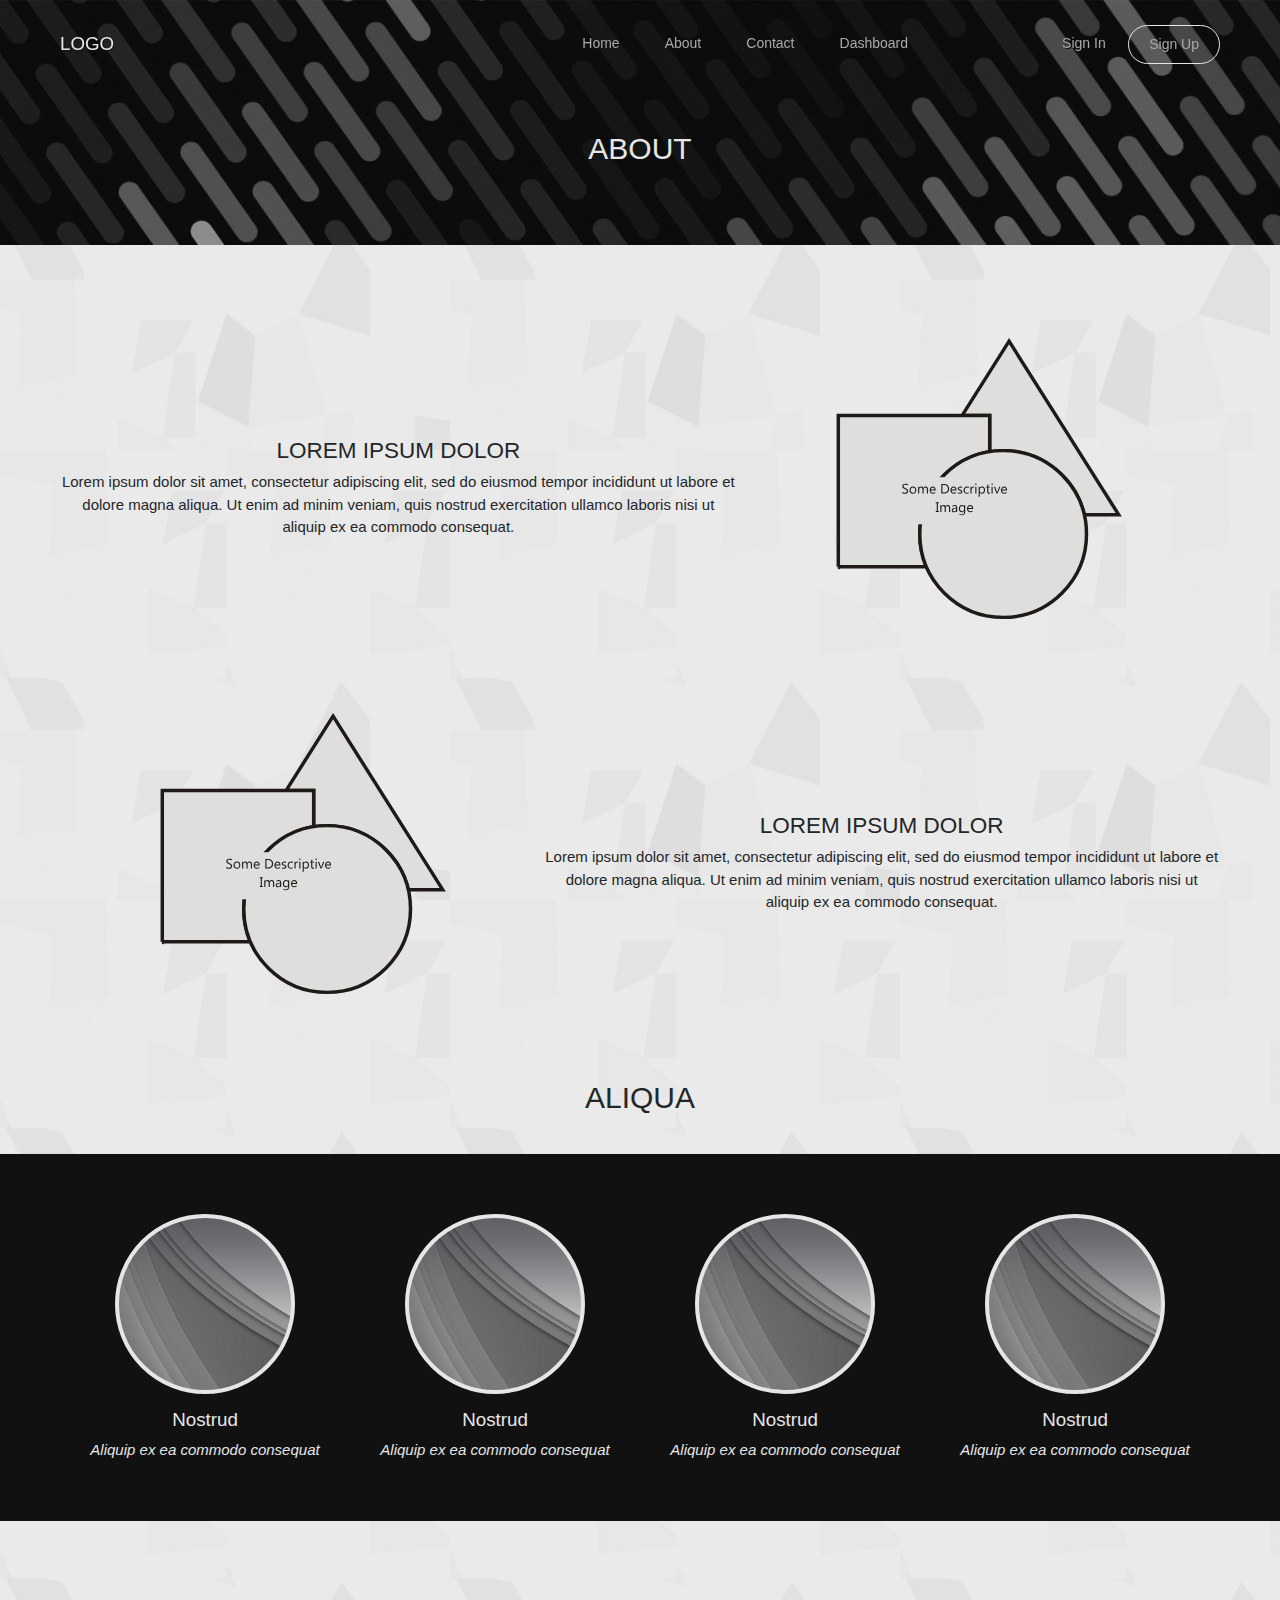
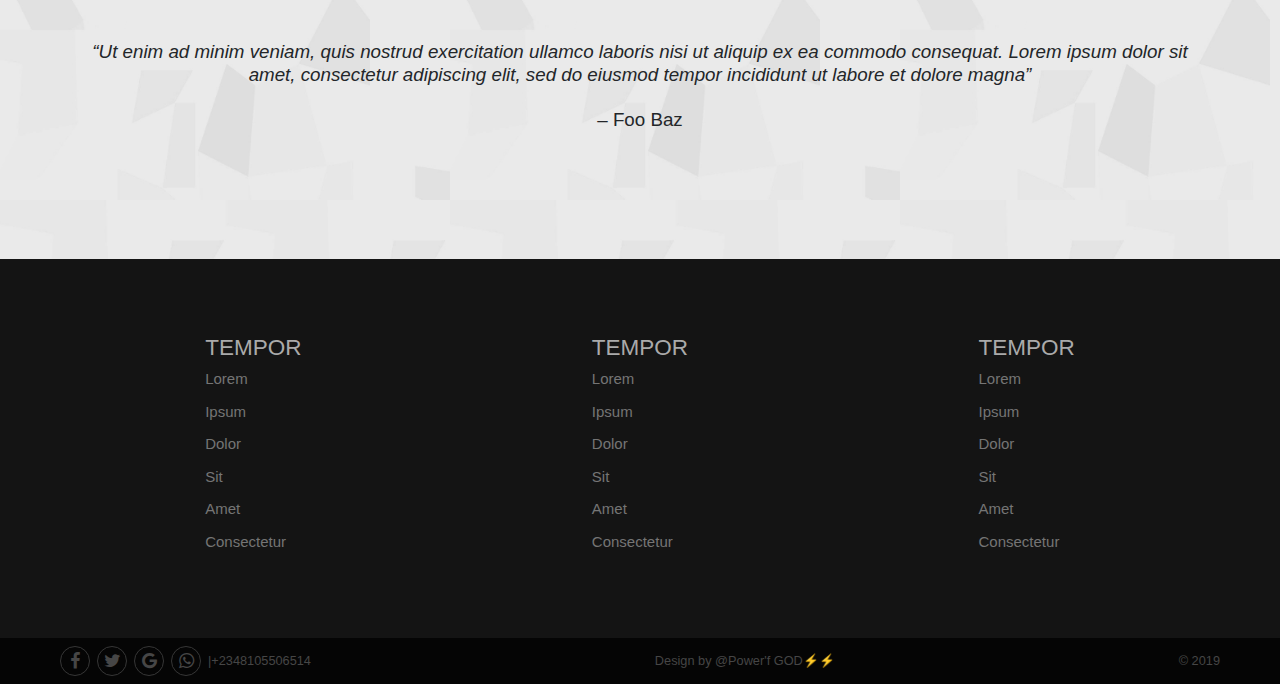
==== commit 96645c0e: "Add files via upload" ====
--- a/mock-ups/about.html
+++ b/mock-ups/about.html
@@ -66,7 +66,7 @@
         </div>
       </nav>
       <!-- nav links -->
-      <div class='container-fluid no-pad navbar-collapse collapse' id='collapsibleNavbar'>
+      <div class='container-fluid navbar-collapse collapse' id='collapsibleNavbar'>
         <ul class='navbar-nav text-center'>
           <li class='nav-item'>
             <!-- home page link -->
@@ -140,23 +140,23 @@
         <h2 class="container-fluid text-center pad-y-30px">ALIQUA</h2>
         <div class="about-photos-container">
           <div class="container-fluid text-center">  
-            <section class="d-flex flex-wrap pad-y-30px">
-              <div class="col-12 col-md-3 d-flex flex-column pad-y-30px">
-                <div class="about-photos marg-b-15px align-self-center"></div>
-                <h5>Nostrud</h5>
-                <i>Aliquip ex ea commodo consequat</i>
-              </div>
-              <div class="col-12 col-md-3 d-flex flex-column pad-y-30px">
-                <div class="about-photos marg-b-15px align-self-center"></div>
-                <h5>Nostrud</h5>
-                <i>Aliquip ex ea commodo consequat</i>
-              </div>
-              <div class="col-12 col-md-3 d-flex flex-column pad-y-30px">
-                <div class="about-photos marg-b-15px align-self-center"></div>
-                <h5>Nostrud</h5>
-                <i>Aliquip ex ea commodo consequat</i>
-              </div>
-              <div class="col-12 col-md-3 d-flex flex-column pad-y-30px">
+            <section class="d-flex flex-wrap justify-content-center pad-y-30px">
+              <div class="col-12 col-sm-6 col-md-4 col-lg-3 d-flex flex-column pad-y-30px">
+                <div class="about-photos marg-b-15px align-self-center"></div>
+                <h5>Nostrud</h5>
+                <i>Aliquip ex ea commodo consequat</i>
+              </div>
+              <div class="col-12 col-sm-6 col-md-4 col-lg-3 d-flex flex-column pad-y-30px">
+                <div class="about-photos marg-b-15px align-self-center"></div>
+                <h5>Nostrud</h5>
+                <i>Aliquip ex ea commodo consequat</i>
+              </div>
+              <div class="col-12 col-sm-6 col-md-4 col-lg-3 d-flex flex-column pad-y-30px">
+                <div class="about-photos marg-b-15px align-self-center"></div>
+                <h5>Nostrud</h5>
+                <i>Aliquip ex ea commodo consequat</i>
+              </div>
+              <div class="col-12 col-sm-6 col-md-4 col-lg-3 d-flex flex-column pad-y-30px">
                 <div class="about-photos marg-b-15px align-self-center"></div>
                 <h5>Nostrud</h5>
                 <i>Aliquip ex ea commodo consequat</i>
@@ -180,7 +180,7 @@
     <footer>
       <div>
         <div class='container-fluid d-flex flex-wrap pad-y-60px'>
-          <section class='col-12 col-sm-6 col-md-4 d-flex justify-content-center no-pad pad-y-15px pad-r-15px footer-sections'>
+          <section class='col-12 col-sm-6 col-md-4 d-flex justify-content-center no-pad pad-y-15px footer-sections'>
             <div>
               <h4>TEMPOR</h4>
               <ul>
@@ -193,7 +193,7 @@
               </ul>
             </div>
           </section>
-          <section class='col-12 col-sm-6 col-md-4 d-flex justify-content-center no-pad pad-y-15px pad-r-15px footer-sections'>
+          <section class='col-12 col-sm-6 col-md-4 d-flex justify-content-center no-pad pad-y-15px footer-sections'>
             <div>
               <h4>TEMPOR</h4>
               <ul>
@@ -206,7 +206,7 @@
               </ul>
             </div>
           </section>
-          <section class='col-12 col-sm-6 col-md-4 d-flex justify-content-center no-pad pad-y-15px pad-r-15px footer-sections'>
+          <section class='col-12 col-sm-6 col-md-4 d-flex justify-content-center no-pad pad-y-15px footer-sections'>
             <div>
               <h4>TEMPOR</h4>
               <ul>
--- a/mock-ups/css/about.css
+++ b/mock-ups/css/about.css
@@ -1,7 +1,7 @@
 
     .cur-page-top-bg-image
     {
-      height: 280px;
+      height: 245px;
       background-image: url('../images/wallpaper-to-set.jpg');
     }
 
--- a/mock-ups/css/responsive.css
+++ b/mock-ups/css/responsive.css
@@ -47,10 +47,7 @@
 
       .nav-for-mobiles
       { display: none; }
-    }
-    
-    @media screen and (max-width: 1021px)  
-    {
+      
       .container-fluid
       {
         padding-right: 25px;
